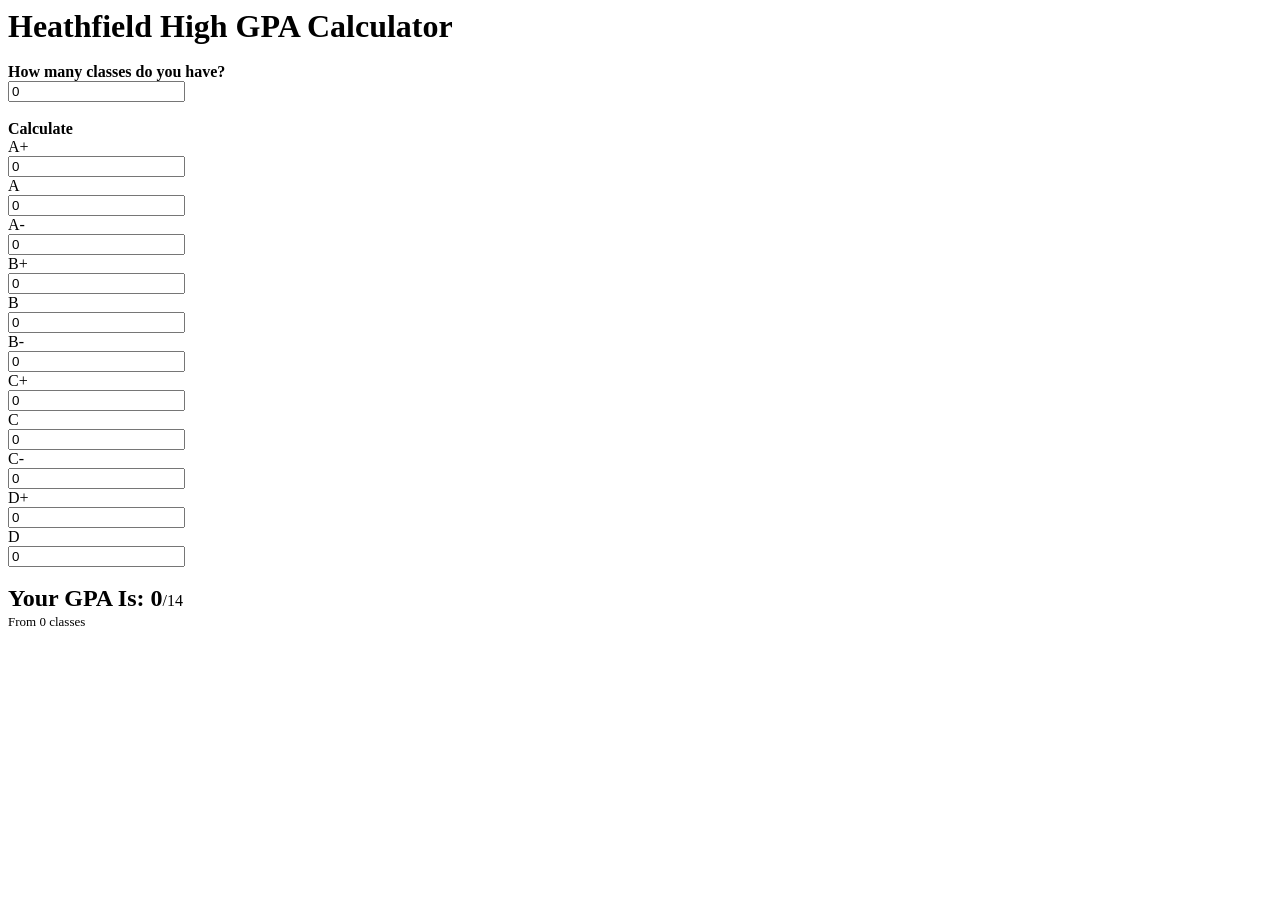
==== index.html @ fe8daab5 "Rename GPA Calculator 5.html to index.html" ====
<!DOCTYPE html>
<html>
<head>
<script type="text/javascript">
function updateOutput() { 
		//get form
	var form = document.getElementById("calc");
		//get output
	var out = form.elements["z"];
	var ce = form.elements["f"];
		//get two numbers
	var num1 = parseInt(form.elements["ap"].value);
	var num2 = parseInt(form.elements["a"].value);
	var num3 = parseInt(form.elements["am"].value);
	var num4 = parseInt(form.elements["bp"].value);
	var num5 = parseInt(form.elements["b"].value);
	var num6 = parseInt(form.elements["bm"].value);
	var num7 = parseInt(form.elements["cp"].value);
	var num8 = parseInt(form.elements["c"].value);
	var num9 = parseInt(form.elements["cm"].value);
	var num10 = parseInt(form.elements["dp"].value);
	var num11 = parseInt(form.elements["d"].value);
	var num12 = parseInt(form.elements["op"].value);
	ce.value = (num1+num2+num3+num4+num5+num6+num7+num8+num9+num10+num11)
	
		//get class number
	var operator = parseInt(form.elements["op"].value);
		//change division to correspond to class number
	switch(operator)

	{
		//7 classes
		case 0:
		out.value = (((num1*14)+(num2*13)+(num3*12)+(num4*11)+(num5*10)+(num6*9)+(num7*8)+(num8*7)+(num9*6)+(num10*5)+(num11*4))/1).toFixed(3);
	  	break;
	  	//8 classes
		case 1: out.value = (((num1*14)+(num2*13)+(num3*12)+(num4*11)+(num5*10)+(num6*9)+(num7*8)+(num8*7)+(num9*6)+(num10*5)+(num11*4))/1).toFixed(3);
		break;
		default: out.value = (((num1*14)+(num2*13)+(num3*12)+(num4*11)+(num5*10)+(num6*9)+(num7*8)+(num8*7)+(num9*6)+(num10*5)+(num11*4))/num12).toFixed(3);
	  	break;
	}
}

</script>
</head>
<body>
<font face = "Verdana" size = "6"><strong>Heathfield High GPA Calculator</strong></font>
<form id="calc" oninput="updateOutput()">
<br>
 <font face = "Calibri">
<div class="lessonselect"><strong>How many classes do you have? </strong> </div>
<input name="op" onchange="updateOutput()" type="number" value="0"/>
<div class="lessonselect"> <br>
  <strong> Calculate</strong></div>
<div class="aplus"> A+ </div>
<input name="ap" type="number" value="0" />
<div class="a">A</div>
<input name="a" type="number" value="0" />
<div class="aminus">A-</div>
<input name="am" type="number" value="0" />
<div class="bplus">B+</div>
<input name="bp" type="number" value="0" />
<div class="b">B</div>
<input name="b" type="number" value="0" />
<div class="bminus">B-</div>
<input name="bm" type="number" value="0" />
<div class="cplus">C+</div>
<input name="cp" type="number" value="0" />
<div class="c">C</div>
<input name="c" type="number" value="0" />
<div class="cminus">C-</div>
<input name="cm" type="number" value="0" />
<div class="dplus">D+</div>
<input name="dp" type="number" value="0" />
<div class="d">D</div>
<input name="d" type="number" value="0" /><br> <br> </font>
<font face = "Verdana" size = "3"><strong style="font-size:150%">Your GPA Is: 
<output name="z" for="ap a am bp b bm">0</output></strong><text>/14</text><br>
<font face = "Calibri" size = "2"><text>From</text> <output name="f" for="classesenteredvariable">0</output> classes
</font>
</form> 

</body>
</html>
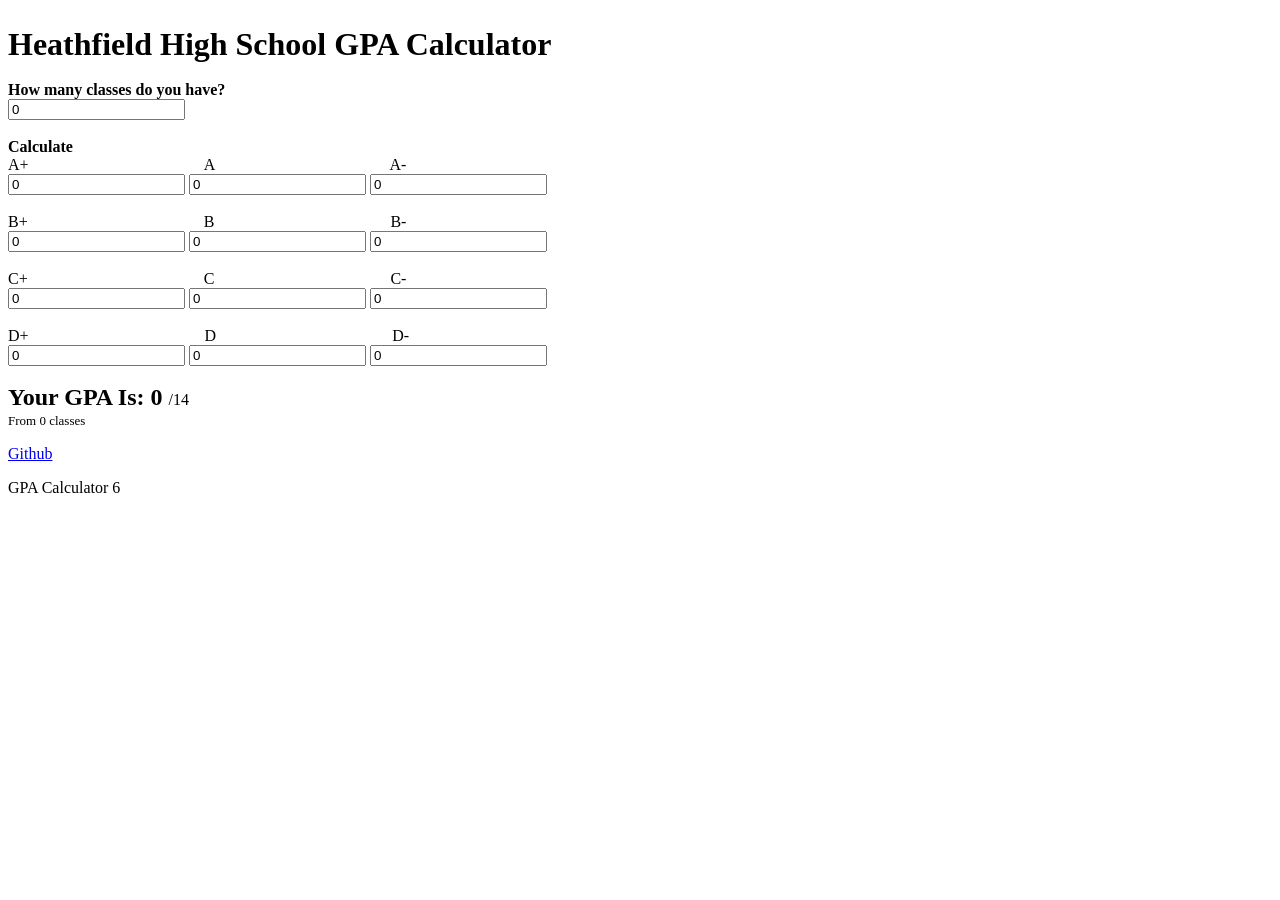
==== commit 368ac8df: "Add files via upload" ====
--- a/index.html
+++ b/index.html
@@ -1,8 +1,38 @@
 <!DOCTYPE html>
-<html>
-<head>
-<script type="text/javascript">
-function updateOutput() { 
+<html style="font-size: 16px;" class="u-responsive-xl"><head>
+<meta http-equiv="content-type" content="text/html; charset=UTF-8">
+    <meta name="viewport" content="width=device-width, initial-scale=1.0">
+    <meta charset="utf-8">
+    <meta name="keywords" content="Heathfield HSGPA Calculator">
+    <meta name="description" content="Calculates the GPA for Heathfield High School reports">
+    <meta name="page_type" content="np-template-header-footer-from-plugin">
+    <title>Heathfield High School GPA Calculator</title>
+    <link rel="stylesheet" href="Heathfield%20High%20School%20GPA%20Calculator_files/nicepage.css" media="screen">
+<link rel="stylesheet" href="Heathfield%20High%20School%20GPA%20Calculator_files/HHS-GPA-Calculator.css" media="screen">
+    <script class="u-script" type="text/javascript" src="Heathfield%20High%20School%20GPA%20Calculator_files/jquery.js" defer="defer"></script>
+    <script class="u-script" type="text/javascript" src="Heathfield%20High%20School%20GPA%20Calculator_files/nicepage.js" defer="defer"></script>
+    <meta name="generator" content="Nicepage 3.23.2, nicepage.com">
+    
+    <link id="u-theme-google-font" rel="stylesheet" href="Heathfield%20High%20School%20GPA%20Calculator_files/css.css">
+    
+    
+    <script type="application/ld+json">{
+		"@context": "http://schema.org",
+		"@type": "Organization",
+		"name": "",
+		"logo": "images/gpacalc2.png"
+}</script>
+    <meta name="theme-color" content="#478ac9">
+    <meta property="og:title" content="Heathfield High School GPA Calculator">
+    <meta property="og:description" content="Calculates the GPA for Heathfield High School reports">
+    <meta property="og:type" content="website">
+  </head>
+  <body data-home-page="Home.html" data-home-page-title="HHS GPA Calculator" class="u-body">
+<section class="u-align-center u-clearfix u-section-1" id="sec-8192">
+  <div class="u-clearfix u-sheet u-valign-top u-sheet-1">
+        <div class="d">&nbsp;</div>
+        <div class="u-custom-html-1">
+          <script type="text/javascript"> function updateOutput() { 
 		//get form
 	var form = document.getElementById("calc");
 		//get output
@@ -21,64 +51,100 @@
 	var num10 = parseInt(form.elements["dp"].value);
 	var num11 = parseInt(form.elements["d"].value);
 	var num12 = parseInt(form.elements["op"].value);
-	ce.value = (num1+num2+num3+num4+num5+num6+num7+num8+num9+num10+num11)
+	var num13 = parseInt(form.elements["dm"].value);
+	ce.value = (num1+num2+num3+num4+num5+num6+num7+num8+num9+num10+num11+num13)
 	
 		//get class number
 	var operator = parseInt(form.elements["op"].value);
 		//change division to correspond to class number
 	switch(operator)
-
 	{
 		//7 classes
 		case 0:
-		out.value = (((num1*14)+(num2*13)+(num3*12)+(num4*11)+(num5*10)+(num6*9)+(num7*8)+(num8*7)+(num9*6)+(num10*5)+(num11*4))/1).toFixed(3);
+		out.value = (((num1*14)+(num2*13)+(num3*12)+(num4*11)+(num5*10)+(num6*9)+(num7*8)+(num8*7)+(num9*6)+(num10*5)+(num11*4)+(num13*3))/1).toFixed(3);
 	  	break;
 	  	//8 classes
-		case 1: out.value = (((num1*14)+(num2*13)+(num3*12)+(num4*11)+(num5*10)+(num6*9)+(num7*8)+(num8*7)+(num9*6)+(num10*5)+(num11*4))/1).toFixed(3);
+		case 1: out.value = (((num1*14)+(num2*13)+(num3*12)+(num4*11)+(num5*10)+(num6*9)+(num7*8)+(num8*7)+(num9*6)+(num10*5)+(num11*4)+(num13*3))/1).toFixed(3);
 		break;
-		default: out.value = (((num1*14)+(num2*13)+(num3*12)+(num4*11)+(num5*10)+(num6*9)+(num7*8)+(num8*7)+(num9*6)+(num10*5)+(num11*4))/num12).toFixed(3);
+		default: out.value = (((num1*14)+(num2*13)+(num3*12)+(num4*11)+(num5*10)+(num6*9)+(num7*8)+(num8*7)+(num9*6)+(num10*5)+(num11*4)+(num13*3))/num12).toFixed(3);
 	  	break;
 	}
-}
-
-</script>
-</head>
-<body>
-<font face = "Verdana" size = "6"><strong>Heathfield High GPA Calculator</strong></font>
-<form id="calc" oninput="updateOutput()">
+} </script>
+          <font size="6" face="Verdana">
+			  <div></div>
+            <strong>Heathfield High School GPA Calculator</strong>
+          </font>
+          <form id="calc" oninput="updateOutput()">
+            <br>
+            <font face="Calibri">
+              <div class="lessonselect">
+                <strong>How many classes do you have? </strong>
+              </div>
+              <input name="op" onchange="updateOutput()" type="number" value="0">
+              <div class="lessonselect">
+                <br>
+                <strong> Calculate</strong>
+              </div>
+            <text>A+&nbsp; &nbsp; &nbsp;  &nbsp; &nbsp;&nbsp; &nbsp; &nbsp; &nbsp; &nbsp;  &nbsp; &nbsp; &nbsp; &nbsp; &nbsp;&nbsp; </text>
+<text>&nbsp; &nbsp; &nbsp; &nbsp; &nbsp; &nbsp; &nbsp; A&nbsp; &nbsp; &nbsp; &nbsp; &nbsp; &nbsp; &nbsp; &nbsp; &nbsp; &nbsp; &nbsp; &nbsp; &nbsp; &nbsp; &nbsp; &nbsp; &nbsp; &nbsp; &nbsp; &nbsp; &nbsp; &nbsp; </text>
+              <text>A- </text>
+              <div class="aplus"></div>
+            <input name="ap" type="number" value="0">
+              <input name="a" type="number" value="0">
+              <input name="am" type="number" value="0">
+            </font>
+            
+            <font face="Calibri">
+              </font>
+            <div class="d">&nbsp;</div>
+            <font face="Calibri">
+			  <div class="bplus">B+&nbsp; &nbsp; &nbsp;  &nbsp; &nbsp;&nbsp; &nbsp; &nbsp; &nbsp; &nbsp;  &nbsp; &nbsp; &nbsp; &nbsp; &nbsp;&nbsp; </text>
+				  <text>&nbsp; &nbsp; &nbsp; &nbsp; &nbsp; &nbsp; &nbsp; B&nbsp; &nbsp; &nbsp; &nbsp; &nbsp; &nbsp; &nbsp; &nbsp; &nbsp; &nbsp; &nbsp; &nbsp; &nbsp; &nbsp; &nbsp; &nbsp; &nbsp; &nbsp; &nbsp; &nbsp; &nbsp; &nbsp; B-</div>
+<input name="bp" type="number" value="0">
+              <input name="b" type="number" value="0">
+            <input name="bm" type="number" value="0">
+            </font>
+            <div class="cminus">&nbsp;</div>
+            <font face="Calibri">
+<div class="b">C+&nbsp; &nbsp; &nbsp;  &nbsp; &nbsp;&nbsp; &nbsp; &nbsp; &nbsp; &nbsp;  &nbsp; &nbsp; &nbsp; &nbsp; &nbsp;&nbsp; </text>
+  <text>&nbsp; &nbsp; &nbsp; &nbsp; &nbsp; &nbsp; &nbsp; C&nbsp; &nbsp; &nbsp; &nbsp; &nbsp; &nbsp; &nbsp; &nbsp; &nbsp; &nbsp; &nbsp; &nbsp; &nbsp; &nbsp; &nbsp; &nbsp; &nbsp; &nbsp; &nbsp; &nbsp; &nbsp; &nbsp; C-</div>
+<div class="bminus">
+  <input name="cp" type="number" value="0">
+  <input name="c" type="number" value="0">
+<input name="cm" type="number" value="0">
+</div>
+            </font>
+            <div class="dplus">&nbsp;</div>
+            <font face="Calibri">
+<div class="cplus">D+&nbsp; &nbsp; &nbsp;  &nbsp; &nbsp;&nbsp; &nbsp; &nbsp; &nbsp; &nbsp;  &nbsp; &nbsp; &nbsp; &nbsp; &nbsp;&nbsp; </text>
+  <text>&nbsp; &nbsp; &nbsp; &nbsp; &nbsp; &nbsp; &nbsp; D&nbsp; &nbsp; &nbsp; &nbsp; &nbsp; &nbsp; &nbsp; &nbsp; &nbsp; &nbsp; &nbsp; &nbsp; &nbsp; &nbsp; &nbsp; &nbsp; &nbsp; &nbsp; &nbsp; &nbsp; &nbsp; &nbsp; D-</div>
+<input name="dp" type="number" value="0">
+<input name="d" type="number" value="0">
+<input name="dm" type="number" value="0">
 <br>
- <font face = "Calibri">
-<div class="lessonselect"><strong>How many classes do you have? </strong> </div>
-<input name="op" onchange="updateOutput()" type="number" value="0"/>
-<div class="lessonselect"> <br>
-  <strong> Calculate</strong></div>
-<div class="aplus"> A+ </div>
-<input name="ap" type="number" value="0" />
-<div class="a">A</div>
-<input name="a" type="number" value="0" />
-<div class="aminus">A-</div>
-<input name="am" type="number" value="0" />
-<div class="bplus">B+</div>
-<input name="bp" type="number" value="0" />
-<div class="b">B</div>
-<input name="b" type="number" value="0" />
-<div class="bminus">B-</div>
-<input name="bm" type="number" value="0" />
-<div class="cplus">C+</div>
-<input name="cp" type="number" value="0" />
-<div class="c">C</div>
-<input name="c" type="number" value="0" />
-<div class="cminus">C-</div>
-<input name="cm" type="number" value="0" />
-<div class="dplus">D+</div>
-<input name="dp" type="number" value="0" />
-<div class="d">D</div>
-<input name="d" type="number" value="0" /><br> <br> </font>
-<font face = "Verdana" size = "3"><strong style="font-size:150%">Your GPA Is: 
-<output name="z" for="ap a am bp b bm">0</output></strong><text>/14</text><br>
-<font face = "Calibri" size = "2"><text>From</text> <output name="f" for="classesenteredvariable">0</output> classes
-</font>
-</form> 
-
-</body>
-</html>
+              <br>
+            </font>
+            <font size="3" face="Verdana">
+              <strong style="font-size:150%">Your GPA Is: <output name="z" for="ap a am bp b bm">0</output>
+            </strong>
+              <text>/14</text>
+              <br>
+              <font size="2" face="Calibri">
+                <text>From</text>
+                <output name="f" for="classesenteredvariable">0</output> classes 
+              </font>
+            </font>
+          </form>
+    </div>
+      </div>
+    </section>
+    
+    
+    <footer class="u-align-center u-clearfix u-footer u-grey-80 u-footer" id="sec-ef5c">
+      <div class="u-clearfix u-sheet u-sheet-1">
+<p class="u-small-text u-text u-text-variant u-text-1"><a href="https://github.com/JoshNewmann/HeathfieldHS_GPA_Calculator">Github</a><br>
+      </p>
+<p class="u-small-text u-text u-text-variant u-text-1">GPA Calculator 6</p>
+<p class="u-small-text u-text u-text-variant u-text-1"></p>
+    </div></footer>
+</body></html>
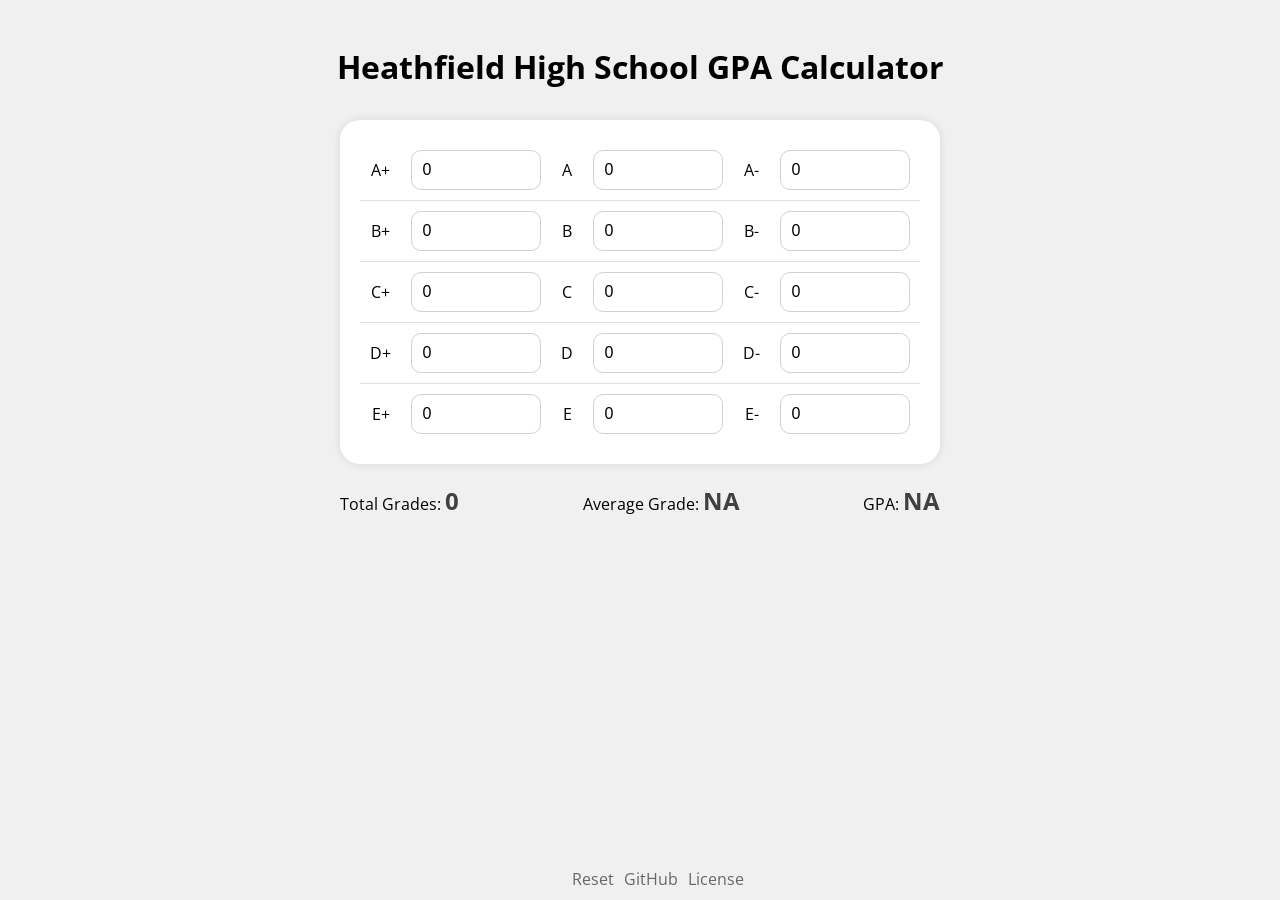
==== commit 4b6a15eb: "Moved from GitLab" ====
--- a/index.html
+++ b/index.html
@@ -1,150 +1,47 @@
+<!--index.html-->
 <!DOCTYPE html>
-<html style="font-size: 16px;" class="u-responsive-xl"><head>
-<meta http-equiv="content-type" content="text/html; charset=UTF-8">
-    <meta name="viewport" content="width=device-width, initial-scale=1.0">
-    <meta charset="utf-8">
-    <meta name="keywords" content="Heathfield HSGPA Calculator">
-    <meta name="description" content="Calculates the GPA for Heathfield High School reports">
-    <meta name="page_type" content="np-template-header-footer-from-plugin">
-    <title>Heathfield High School GPA Calculator</title>
-    <link rel="stylesheet" href="Heathfield%20High%20School%20GPA%20Calculator_files/nicepage.css" media="screen">
-<link rel="stylesheet" href="Heathfield%20High%20School%20GPA%20Calculator_files/HHS-GPA-Calculator.css" media="screen">
-    <script class="u-script" type="text/javascript" src="Heathfield%20High%20School%20GPA%20Calculator_files/jquery.js" defer="defer"></script>
-    <script class="u-script" type="text/javascript" src="Heathfield%20High%20School%20GPA%20Calculator_files/nicepage.js" defer="defer"></script>
-    <meta name="generator" content="Nicepage 3.23.2, nicepage.com">
-    
-    <link id="u-theme-google-font" rel="stylesheet" href="Heathfield%20High%20School%20GPA%20Calculator_files/css.css">
-    
-    
-    <script type="application/ld+json">{
-		"@context": "http://schema.org",
-		"@type": "Organization",
-		"name": "",
-		"logo": "images/gpacalc2.png"
-}</script>
-    <meta name="theme-color" content="#478ac9">
-    <meta property="og:title" content="Heathfield High School GPA Calculator">
-    <meta property="og:description" content="Calculates the GPA for Heathfield High School reports">
-    <meta property="og:type" content="website">
-  </head>
-  <body data-home-page="Home.html" data-home-page-title="HHS GPA Calculator" class="u-body">
-<section class="u-align-center u-clearfix u-section-1" id="sec-8192">
-  <div class="u-clearfix u-sheet u-valign-top u-sheet-1">
-        <div class="d">&nbsp;</div>
-        <div class="u-custom-html-1">
-          <script type="text/javascript"> function updateOutput() { 
-		//get form
-	var form = document.getElementById("calc");
-		//get output
-	var out = form.elements["z"];
-	var ce = form.elements["f"];
-		//get two numbers
-	var num1 = parseInt(form.elements["ap"].value);
-	var num2 = parseInt(form.elements["a"].value);
-	var num3 = parseInt(form.elements["am"].value);
-	var num4 = parseInt(form.elements["bp"].value);
-	var num5 = parseInt(form.elements["b"].value);
-	var num6 = parseInt(form.elements["bm"].value);
-	var num7 = parseInt(form.elements["cp"].value);
-	var num8 = parseInt(form.elements["c"].value);
-	var num9 = parseInt(form.elements["cm"].value);
-	var num10 = parseInt(form.elements["dp"].value);
-	var num11 = parseInt(form.elements["d"].value);
-	var num12 = parseInt(form.elements["op"].value);
-	var num13 = parseInt(form.elements["dm"].value);
-	ce.value = (num1+num2+num3+num4+num5+num6+num7+num8+num9+num10+num11+num13)
-	
-		//get class number
-	var operator = parseInt(form.elements["op"].value);
-		//change division to correspond to class number
-	switch(operator)
-	{
-		//7 classes
-		case 0:
-		out.value = (((num1*14)+(num2*13)+(num3*12)+(num4*11)+(num5*10)+(num6*9)+(num7*8)+(num8*7)+(num9*6)+(num10*5)+(num11*4)+(num13*3))/1).toFixed(3);
-	  	break;
-	  	//8 classes
-		case 1: out.value = (((num1*14)+(num2*13)+(num3*12)+(num4*11)+(num5*10)+(num6*9)+(num7*8)+(num8*7)+(num9*6)+(num10*5)+(num11*4)+(num13*3))/1).toFixed(3);
-		break;
-		default: out.value = (((num1*14)+(num2*13)+(num3*12)+(num4*11)+(num5*10)+(num6*9)+(num7*8)+(num8*7)+(num9*6)+(num10*5)+(num11*4)+(num13*3))/num12).toFixed(3);
-	  	break;
-	}
-} </script>
-          <font size="6" face="Verdana">
-			  <div></div>
-            <strong>Heathfield High School GPA Calculator</strong>
-          </font>
-          <form id="calc" oninput="updateOutput()">
-            <br>
-            <font face="Calibri">
-              <div class="lessonselect">
-                <strong>How many classes do you have? </strong>
-              </div>
-              <input name="op" onchange="updateOutput()" type="number" value="0">
-              <div class="lessonselect">
-                <br>
-                <strong> Calculate</strong>
-              </div>
-            <text>A+&nbsp; &nbsp; &nbsp;  &nbsp; &nbsp;&nbsp; &nbsp; &nbsp; &nbsp; &nbsp;  &nbsp; &nbsp; &nbsp; &nbsp; &nbsp;&nbsp; </text>
-<text>&nbsp; &nbsp; &nbsp; &nbsp; &nbsp; &nbsp; &nbsp; A&nbsp; &nbsp; &nbsp; &nbsp; &nbsp; &nbsp; &nbsp; &nbsp; &nbsp; &nbsp; &nbsp; &nbsp; &nbsp; &nbsp; &nbsp; &nbsp; &nbsp; &nbsp; &nbsp; &nbsp; &nbsp; &nbsp; </text>
-              <text>A- </text>
-              <div class="aplus"></div>
-            <input name="ap" type="number" value="0">
-              <input name="a" type="number" value="0">
-              <input name="am" type="number" value="0">
-            </font>
-            
-            <font face="Calibri">
-              </font>
-            <div class="d">&nbsp;</div>
-            <font face="Calibri">
-			  <div class="bplus">B+&nbsp; &nbsp; &nbsp;  &nbsp; &nbsp;&nbsp; &nbsp; &nbsp; &nbsp; &nbsp;  &nbsp; &nbsp; &nbsp; &nbsp; &nbsp;&nbsp; </text>
-				  <text>&nbsp; &nbsp; &nbsp; &nbsp; &nbsp; &nbsp; &nbsp; B&nbsp; &nbsp; &nbsp; &nbsp; &nbsp; &nbsp; &nbsp; &nbsp; &nbsp; &nbsp; &nbsp; &nbsp; &nbsp; &nbsp; &nbsp; &nbsp; &nbsp; &nbsp; &nbsp; &nbsp; &nbsp; &nbsp; B-</div>
-<input name="bp" type="number" value="0">
-              <input name="b" type="number" value="0">
-            <input name="bm" type="number" value="0">
-            </font>
-            <div class="cminus">&nbsp;</div>
-            <font face="Calibri">
-<div class="b">C+&nbsp; &nbsp; &nbsp;  &nbsp; &nbsp;&nbsp; &nbsp; &nbsp; &nbsp; &nbsp;  &nbsp; &nbsp; &nbsp; &nbsp; &nbsp;&nbsp; </text>
-  <text>&nbsp; &nbsp; &nbsp; &nbsp; &nbsp; &nbsp; &nbsp; C&nbsp; &nbsp; &nbsp; &nbsp; &nbsp; &nbsp; &nbsp; &nbsp; &nbsp; &nbsp; &nbsp; &nbsp; &nbsp; &nbsp; &nbsp; &nbsp; &nbsp; &nbsp; &nbsp; &nbsp; &nbsp; &nbsp; C-</div>
-<div class="bminus">
-  <input name="cp" type="number" value="0">
-  <input name="c" type="number" value="0">
-<input name="cm" type="number" value="0">
-</div>
-            </font>
-            <div class="dplus">&nbsp;</div>
-            <font face="Calibri">
-<div class="cplus">D+&nbsp; &nbsp; &nbsp;  &nbsp; &nbsp;&nbsp; &nbsp; &nbsp; &nbsp; &nbsp;  &nbsp; &nbsp; &nbsp; &nbsp; &nbsp;&nbsp; </text>
-  <text>&nbsp; &nbsp; &nbsp; &nbsp; &nbsp; &nbsp; &nbsp; D&nbsp; &nbsp; &nbsp; &nbsp; &nbsp; &nbsp; &nbsp; &nbsp; &nbsp; &nbsp; &nbsp; &nbsp; &nbsp; &nbsp; &nbsp; &nbsp; &nbsp; &nbsp; &nbsp; &nbsp; &nbsp; &nbsp; D-</div>
-<input name="dp" type="number" value="0">
-<input name="d" type="number" value="0">
-<input name="dm" type="number" value="0">
-<br>
-              <br>
-            </font>
-            <font size="3" face="Verdana">
-              <strong style="font-size:150%">Your GPA Is: <output name="z" for="ap a am bp b bm">0</output>
-            </strong>
-              <text>/14</text>
-              <br>
-              <font size="2" face="Calibri">
-                <text>From</text>
-                <output name="f" for="classesenteredvariable">0</output> classes 
-              </font>
-            </font>
-          </form>
-    </div>
-      </div>
-    </section>
-    
-    
-    <footer class="u-align-center u-clearfix u-footer u-grey-80 u-footer" id="sec-ef5c">
-      <div class="u-clearfix u-sheet u-sheet-1">
-<p class="u-small-text u-text u-text-variant u-text-1"><a href="https://github.com/JoshNewmann/HeathfieldHS_GPA_Calculator">Github</a><br>
-      </p>
-<p class="u-small-text u-text u-text-variant u-text-1">GPA Calculator 6</p>
-<p class="u-small-text u-text u-text-variant u-text-1"></p>
-    </div></footer>
-</body></html>+<html lang="en-AU">
+    <head>
+        <title>Heathfield High School GPA Calculator</title>
+        <meta name="description" content="A simple GPA calculator for Heathfield High high school students. Calculate your GPA and find averages to predict your grades." />
+        <meta charset="UTF-8" />
+        <meta name="viewport" content="width=device-width, initial-scale=1" />
+        <link rel="stylesheet" href="style.css" />
+        <meta name="keywords" content="Heathfield High School, HHS, HHS GPS, HHS GPA Calculator, 14 GPA Calculator, 14 Point GPA Calculator, GPA Calculator, Heathfield HS GPA Calculator, Heathfield GPA Calc" />
+        <meta name="author" content="Josh Newman" />
+        <meta name="robots" content="index, follow" />
+        <meta name="googlebot" content="index, follow" />
+        <meta name="bingbot" content="index, follow" />
+        <meta property="og:title" content="Heathfield High School GPA Calculator" />
+        <meta property="og:description" content="A simple GPA calculator for Heathfield High high school students. Calculate your GPA and find averages to predict your grades." />
+        <meta property="og:type" content="website" />
+        <link rel="apple-touch-icon" sizes="180x180" href="/icons/apple-touch-icon.png" />
+        <link rel="icon" type="image/png" sizes="32x32" href="/icons/favicon-32x32.png" />
+        <link rel="icon" type="image/png" sizes="16x16" href="/icons/favicon-16x16.png" />
+        <link rel="manifest" href="/icons/site.webmanifest" />
+        <link rel="mask-icon" href="/icons/safari-pinned-tab.svg" color="#5bbad5" />
+        <link rel="shortcut icon" href="/favicon.ico" />
+        <meta name="msapplication-TileColor" content="#a8dadc" />
+        <meta name="msapplication-config" content="/icons/browserconfig.xml" />
+        <meta name="theme-color" content="#a8dadc" />
+    </head>
+    <body>
+        <h1>Heathfield High School GPA Calculator</h1>
+        <div id="container">
+            <div id="gpa-wrap">
+                <noscript id="nojs">You need JavaScript to run this app</noscript>
+            </div>
+            <div id="results">
+                <div class="result">Total Grades: <span id="grade-count">0</span></div>
+                <div class="result">Average Grade: <span id="average-grade">NA</span></div>
+                <div class="result">GPA: <span id="gpa-average">0</span></div>
+            </div>
+        </div>
+        <div id="footer">
+            <div class="footer_item"><a class="footerlink" href="" onclick="resetInputs()">Reset</a></div>
+            <div class="footer_item"><a class="footerlink" href="https://github.com/JoshNewmann/Heathfield-High-School-GPA-Calculator" target="_blank">GitHub</a></div>
+            <div class="footer_item"><a class="footerlink" href="https://github.com/JoshNewmann/Heathfield-High-School-GPA-Calculator/blob/LICENSE" target="_blank">License</a></div>
+        </div>
+        <script src="script.js"></script>
+    </body>
+</html>
--- a/style.css
+++ b/style.css
@@ -0,0 +1,155 @@
+/*style.css*/
+@font-face {
+    font-family: "Open Sans";
+    src: url("./fonts/WOFF2/OpenSans-Bold.woff2") format("woff2"), url("./fonts/WOFF/OpenSans-Bold.woff") format("woff");
+    font-weight: bold;
+    font-style: normal;
+}
+
+@font-face {
+    font-family: "Open Sans";
+    src: url("./fonts/WOFF2/OpenSans-Regular.woff2") format("woff2"), url("./fonts/WOFF/OpenSans-Regular.woff") format("woff");
+    font-weight: normal;
+    font-style: normal;
+}
+body {
+    font-family: "Open Sans", sans-serif;
+    background-color: #f0f0f0;
+}
+
+h1 {
+    font-family: "Open Sans", sans-serif;
+    text-align: center;
+    margin-top: 5vh;
+    margin-bottom: 3.5vh;
+}
+
+/* Styling for div containing the GPA calculator */
+
+#container {
+    width: 600px;
+    margin: 0 auto;
+}
+
+#gpa-wrap {
+    background-color: #ffffff;
+    border-radius: 20px;
+    box-shadow: 0 0 10px rgba(0, 0, 0, 0.1);
+    padding: 20px;
+}
+
+/* Table styling */
+table {
+    width: 100%;
+    border-collapse: collapse;
+}
+
+td {
+    padding: 10px;
+    border-bottom: 1px solid #e0e0e0;
+    text-align: center;
+}
+.last-row td {
+    border-bottom: none;
+}
+
+/* Input Styling */
+
+input {
+    width: 82.5%;
+    border: 1px solid #d0d0d0;
+    border-radius: 10px;
+    padding: 10px;
+    font-size: 16px;
+    outline: none;
+    margin-right: 0%;
+}
+
+input:focus {
+    border-color: #8080ff;
+    box-shadow: inset 0 0 5px rgba(128, 128, 255, 0.5);
+}
+
+/* Results Styling */
+
+#results {
+    display: flex;
+    justify-content: space-between;
+    align-items: center;
+    margin-top: 20px;
+}
+
+#results span {
+    font-weight: bold;
+    font-size: 24px;
+    color: #404040;
+}
+
+@media screen and (max-width: 650px) {
+    #container {
+        width: 100%;
+    }
+
+    #gpa-wrap {
+        margin: 0 auto;
+    }
+
+    h1 {
+        margin-right: 15px;
+    }
+    input {
+        padding-left: 5px;
+        margin: 0 auto;
+        width: 50%;
+    }
+
+    td {
+        padding-right: 0px;
+    }
+
+    #results {
+        flex-direction: column;
+    }
+
+    .result {
+        margin-bottom: 5px;
+    }
+}
+
+/*GitHub and Reset Links*/
+
+#footer {
+    position: fixed;
+    bottom: 0;
+    width: 100%;
+    text-align: center;
+    padding: 10px;
+    display: flex;
+    justify-content: center;
+}
+
+#footer a,
+.footerlink a,
+.footer_item a {
+    color: #666666;
+    text-decoration: none;
+    display: inline-block;
+    -webkit-transform: translateZ(0);
+    transform: translateZ(0);
+    transition: opacity .15s ease, transform .15s ease;
+}
+
+#footer a:hover,
+.footerlink:hover a,
+.footer_item:hover a {
+    color: #404040;
+    opacity: .6;
+    -webkit-transform: skewX(-10deg) translateZ(0);
+    transform: skewX(-10deg) translateZ(0);
+}
+
+.footerlink a,
+.footer_item a {
+    margin-left: 5px;
+    margin-right: 5px;
+}
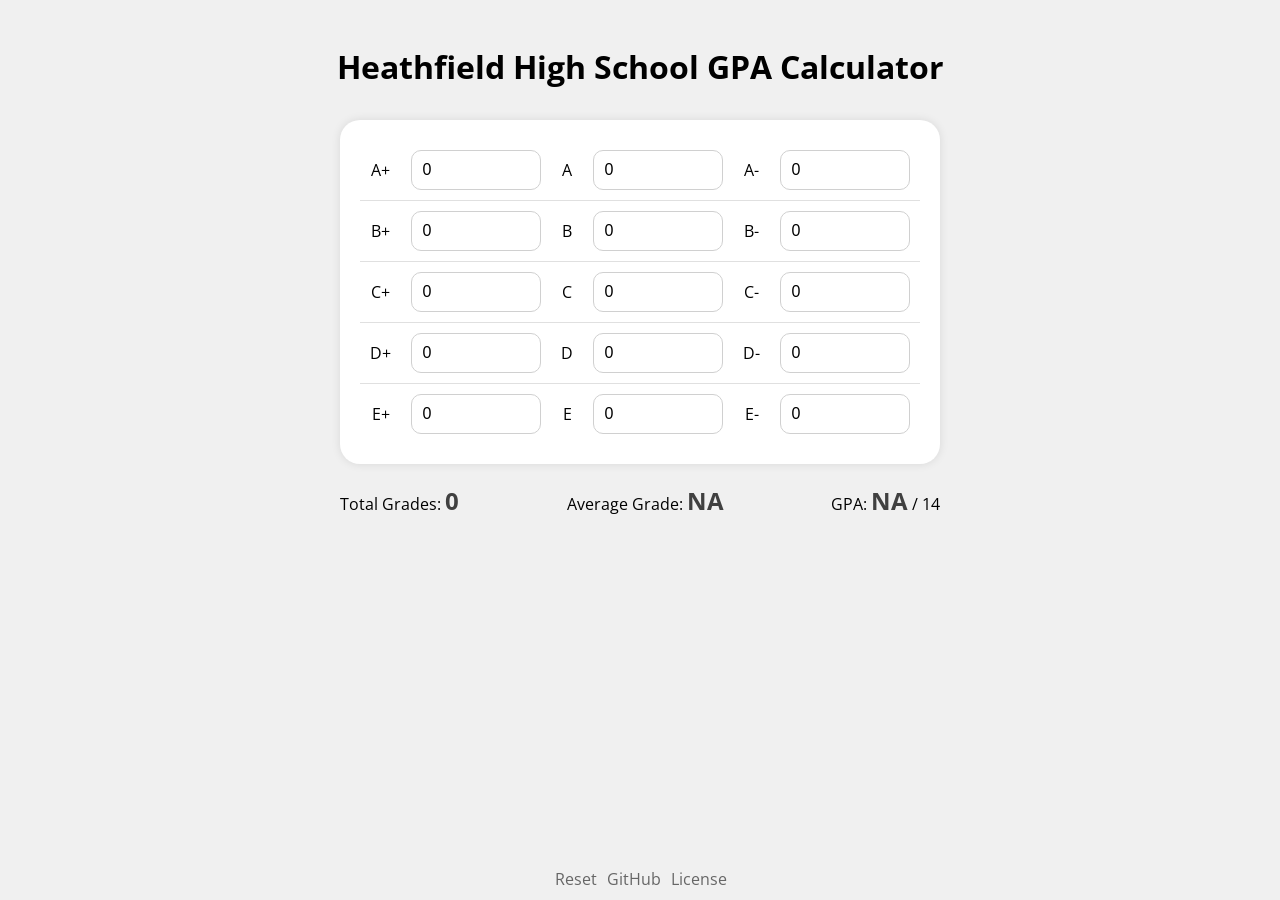
==== commit 0fd27347: "Make GPA result a fraction and fix centring issue" ====
--- a/index.html
+++ b/index.html
@@ -3,7 +3,7 @@
 <html lang="en-AU">
     <head>
         <title>Heathfield High School GPA Calculator</title>
-        <meta name="description" content="A simple GPA calculator for Heathfield High high school students. Calculate your GPA and find averages to predict your grades." />
+        <meta name="description" content="A simple GPA calculator for Heathfield High school students. Calculate your GPA and find averages to predict your grades." />
         <meta charset="UTF-8" />
         <meta name="viewport" content="width=device-width, initial-scale=1" />
         <link rel="stylesheet" href="style.css" />
@@ -13,7 +13,7 @@
         <meta name="googlebot" content="index, follow" />
         <meta name="bingbot" content="index, follow" />
         <meta property="og:title" content="Heathfield High School GPA Calculator" />
-        <meta property="og:description" content="A simple GPA calculator for Heathfield High high school students. Calculate your GPA and find averages to predict your grades." />
+        <meta property="og:description" content="A simple GPA calculator for Heathfield High School students. Calculate your GPA and find averages to predict your grades." />
         <meta property="og:type" content="website" />
         <link rel="apple-touch-icon" sizes="180x180" href="/icons/apple-touch-icon.png" />
         <link rel="icon" type="image/png" sizes="32x32" href="/icons/favicon-32x32.png" />
@@ -34,13 +34,13 @@
             <div id="results">
                 <div class="result">Total Grades: <span id="grade-count">0</span></div>
                 <div class="result">Average Grade: <span id="average-grade">NA</span></div>
-                <div class="result">GPA: <span id="gpa-average">0</span></div>
+                <div class="result">GPA: <span id="gpa-average">0</span> / 14</div>
             </div>
         </div>
         <div id="footer">
             <div class="footer_item"><a class="footerlink" href="" onclick="resetInputs()">Reset</a></div>
             <div class="footer_item"><a class="footerlink" href="https://github.com/JoshNewmann/Heathfield-High-School-GPA-Calculator" target="_blank">GitHub</a></div>
-            <div class="footer_item"><a class="footerlink" href="https://github.com/JoshNewmann/Heathfield-High-School-GPA-Calculator/blob/LICENSE" target="_blank">License</a></div>
+            <div class="footer_item"><a class="footerlink" href="https://github.com/JoshNewmann/Heathfield-High-School-GPA-Calculator/blob/main/LICENSE" target="_blank">License</a></div>
         </div>
         <script src="script.js"></script>
     </body>
--- a/style.css
+++ b/style.css
@@ -77,6 +77,7 @@
     justify-content: space-between;
     align-items: center;
     margin-top: 20px;
+    padding-bottom: 40px;
 }
 
 #results span {
@@ -94,9 +95,6 @@
         margin: 0 auto;
     }
 
-    h1 {
-        margin-right: 15px;
-    }
     input {
         padding-left: 5px;
         margin: 0 auto;
@@ -126,6 +124,7 @@
     padding: 10px;
     display: flex;
     justify-content: center;
+    margin-left: -17.5px;
 }
 
 #footer a,
